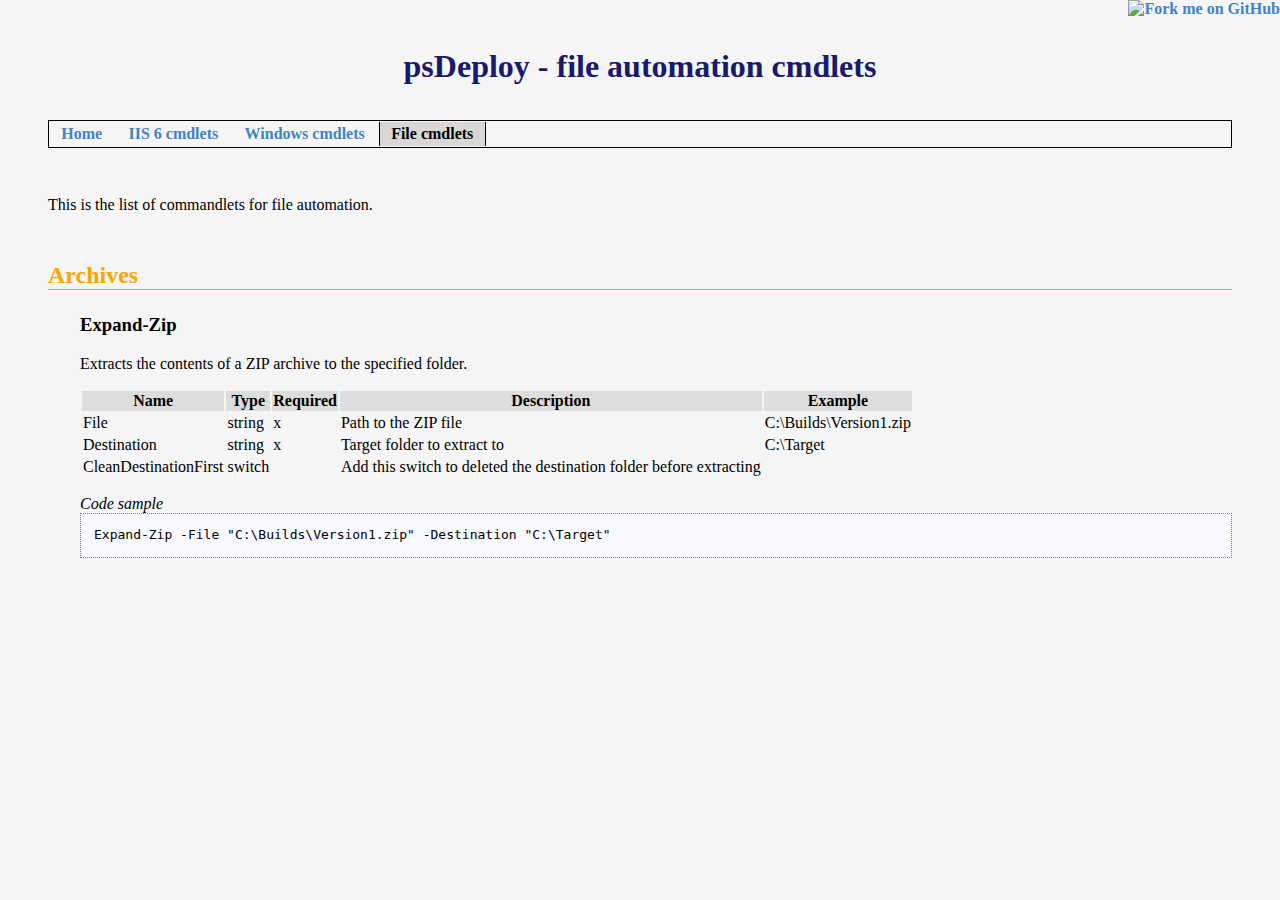
==== file-cmdlets.html @ 04f70884 "Migrated all wiki pages to gh-pages (basic formatting)" ====
<html>

	<head>
		<title>psDeploy - File automation cmdlets</title>
		<link type="text/css" rel="stylesheet" href="style.css"/>
		<link type="text/css" rel="stylesheet" href="header.css"/>
		<link type="text/css" rel="stylesheet" href="scripts/prettify/prettify.css" />
		<script type="text/javascript" src="scripts/prettify/prettify.js"></script>
	</head>
	
	<body onload="prettyPrint()">

		<a href="http://github.com/rprieto/psDeploy">
			<img style="position: absolute; top: 0; right: 0; border: 0;" src="http://s3.amazonaws.com/github/ribbons/forkme_right_darkblue_121621.png" alt="Fork me on GitHub" />
		</a> 

		<div id="header">
			<div id="header-title">
				<h1>psDeploy - file automation cmdlets</h1>
			</div>
			<div id="header-menu">
				<ul>
					<li><a href="index.html" class="first">Home</a></li>
					<li><a href="iis-6-cmdlets.html">IIS 6 cmdlets</a></li>
					<li><a href="windows-cmdlets.html">Windows cmdlets</a></li>
					<li><span class="current">File cmdlets</span></li>
				</ul>
			</div>
		</div>
	
		<p style="margin-top: 3em;">
			This is the list of commandlets for file automation. <br />
		</p>
	
		<h2>Archives</h2>
		
		<div class="section">
		
			<h3>Expand-Zip</h3>
			
			<p>Extracts the contents of a <span class="caps">ZIP</span> archive to the specified folder.</p>
			
			<table>
				<tr style="background:#ddd;">
					<th>Name </th>
					<th>Type </th>
					<th>Required </th>
					<th>Description </th>
					<th>Example </th>
				</tr>
				<tr>
					<td> File </td>
					<td> string </td>
					<td> x </td>
					<td> Path to the <span class="caps">ZIP</span> file </td>
					<td> C:\Builds\Version1.zip </td>
				</tr>
				<tr>
					<td> Destination </td>
					<td> string </td>
					<td> x </td>
					<td> Target folder to extract to </td>
					<td> C:\Target </td>
				</tr>
				<tr>
					<td> CleanDestinationFirst </td>
					<td> switch </td>
					<td>   </td>
					<td> Add this switch to deleted the destination folder before extracting </td>
					<td>  </td>
				</tr>
			</table>
			
			<div class="sample">
				Code sample
				<pre class="prettyprint">
Expand-Zip -File "C:\Builds\Version1.zip" -Destination "C:\Target"
				</pre>
			</div>
			
		</div>
			
	</body>
	
</html>
---- style.css ----
body
{
	background-color: whitesmoke;
	margin: 3em;
	padding: 0px;
}

#content
{
	/*margin: 3em;*/
}

h1
{
	color: midnightblue;
}

h2
{
	color:orange;
	margin-top: 2em;
	margin-bottom: 1em;
	border-bottom: 1px solid orange;
}

.section
{
	margin-left: 2em;
}

a
{
	color: #4183C4;
	font-weight: bold;
	text-decoration: none;
	cursor: hand;
	margin: 0px;
}

img#logo
{
	width: 64px;
	height: 64px;
	vertical-align: middle;
}

span.console
{
	background-color: lightgray;
	color: black;
	border: 1px solid darkgray;
	font-family: monospace;
}

pre.prettyprint
{
	background-color: ghostwhite;
	border: 1px dotted gray !important;
	padding: 1em !important;
	padding-bottom: 0em !important;
}

div.sample
{
	font-style: italic;
	margin-top: 1em;
}

div .sample pre.prettyprint
{
	font-style: normal;
	margin-top: 0em !important;
}

blockquote
{
	background-color: ghostwhite;
	border: 1px dotted gray;
	padding: 1em;
	padding-bottom: 0em;
}
---- header.css ----
#header-title
{
	margin-top: 1em;
	height: 4.5em;
	vertical-align: middle;
	text-align: center;
}

#header-menu ul
{
	display: block;
	margin: 0em;
	padding: 0em;
	font-size: 1em;
	font-weight: normal;
	border: 1px solid black;
}

#header-menu li
{
	display: table-cell;
	position: relative;
	margin: 0em;
	padding: 0em;
	list-style-type: none;
	font-weight: bold;
}

#header-menu li a
{
	cursor: hand;
	text-decoration: none;
	color: #4183C4;
}

#header-menu .current,
#header-menu li a
{
	padding: 0.2em 0.7em;
	display: block;
	border-left: 1px solid whitesmoke;
	border-right: 1px solid whitesmoke;
	margin: 1px;
}

#header-menu .current,
#header-menu li a:hover
{
	background-image: url('images/menubackground.png');
	border-left: 1px solid black;
	border-right: 1px solid black;
	color: black;
}

#header-menu .first
{
	border-left: 0px !important;
}
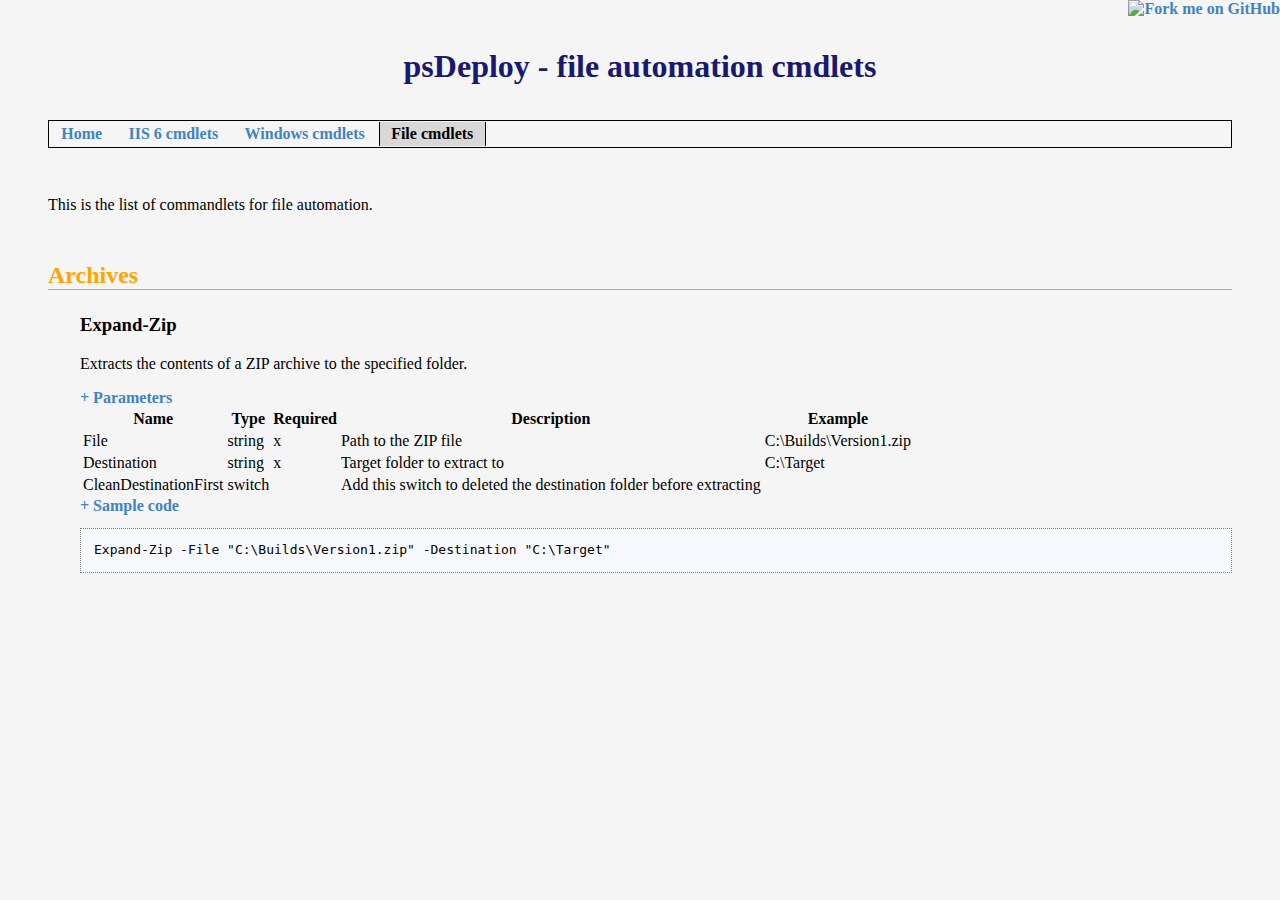
==== commit 1bf5144c: "Simplified parameter table" ====
--- a/file-cmdlets.html
+++ b/file-cmdlets.html
@@ -2,13 +2,18 @@
 
 	<head>
 		<title>psDeploy - File automation cmdlets</title>
+		
 		<link type="text/css" rel="stylesheet" href="style.css"/>
 		<link type="text/css" rel="stylesheet" href="header.css"/>
-		<link type="text/css" rel="stylesheet" href="scripts/prettify/prettify.css" />
-		<script type="text/javascript" src="scripts/prettify/prettify.js"></script>
+		<link type="text/css" rel="stylesheet" href="cmdlets.css"/>
+		<link type="text/css" rel="stylesheet" href="prettify/prettify.css" />
+		
+		<script type="text/javascript" src="prettify/prettify.js"></script>
+		<script type="text/javascript" src="http://ajax.googleapis.com/ajax/libs/jquery/1.4.2/jquery.min.js"></script>
+		<script type="text/javascript" src="cmdlets.js"></script>
 	</head>
 	
-	<body onload="prettyPrint()">
+	<body>
 
 		<a href="http://github.com/rprieto/psDeploy">
 			<img style="position: absolute; top: 0; right: 0; border: 0;" src="http://s3.amazonaws.com/github/ribbons/forkme_right_darkblue_121621.png" alt="Fork me on GitHub" />
@@ -39,47 +44,50 @@
 			<h3>Expand-Zip</h3>
 			
 			<p>Extracts the contents of a <span class="caps">ZIP</span> archive to the specified folder.</p>
+		
+			<div>
+				<a class="collapsible-header" href="#">+ Parameters</a>
+				<table class="cmdlet-parameters collapsible">
+					<tr>
+						<th>Name</th>
+						<th>Type</th>
+						<th>Required</th>
+						<th>Description</th>
+						<th>Example</th>
+					</tr>
+					<tr>
+						<td>File</td>
+						<td>string</td>
+						<td>x</td>
+						<td>Path to the ZIP file</td>
+						<td>C:\Builds\Version1.zip</td>
+					</tr>
+					<tr>
+						<td>Destination</td>
+						<td>string</td>
+						<td>x</td>
+						<td>Target folder to extract to</td>
+						<td>C:\Target</td>
+					</tr>
+					<tr>
+						<td>CleanDestinationFirst</td>
+						<td>switch</td>
+						<td></td>
+						<td>Add this switch to deleted the destination folder before extracting</td>
+						<td></td>
+					</tr>
+				</table>
+			</div>
 			
-			<table>
-				<tr style="background:#ddd;">
-					<th>Name </th>
-					<th>Type </th>
-					<th>Required </th>
-					<th>Description </th>
-					<th>Example </th>
-				</tr>
-				<tr>
-					<td> File </td>
-					<td> string </td>
-					<td> x </td>
-					<td> Path to the <span class="caps">ZIP</span> file </td>
-					<td> C:\Builds\Version1.zip </td>
-				</tr>
-				<tr>
-					<td> Destination </td>
-					<td> string </td>
-					<td> x </td>
-					<td> Target folder to extract to </td>
-					<td> C:\Target </td>
-				</tr>
-				<tr>
-					<td> CleanDestinationFirst </td>
-					<td> switch </td>
-					<td>   </td>
-					<td> Add this switch to deleted the destination folder before extracting </td>
-					<td>  </td>
-				</tr>
-			</table>
-			
-			<div class="sample">
-				Code sample
-				<pre class="prettyprint">
+			<div>
+				<a class="collapsible-header" href="#">+ Sample code</a>
+				<pre class="prettyprint collapsible">
 Expand-Zip -File "C:\Builds\Version1.zip" -Destination "C:\Target"
 				</pre>
 			</div>
 			
 		</div>
-			
+		
 	</body>
 	
 </html>
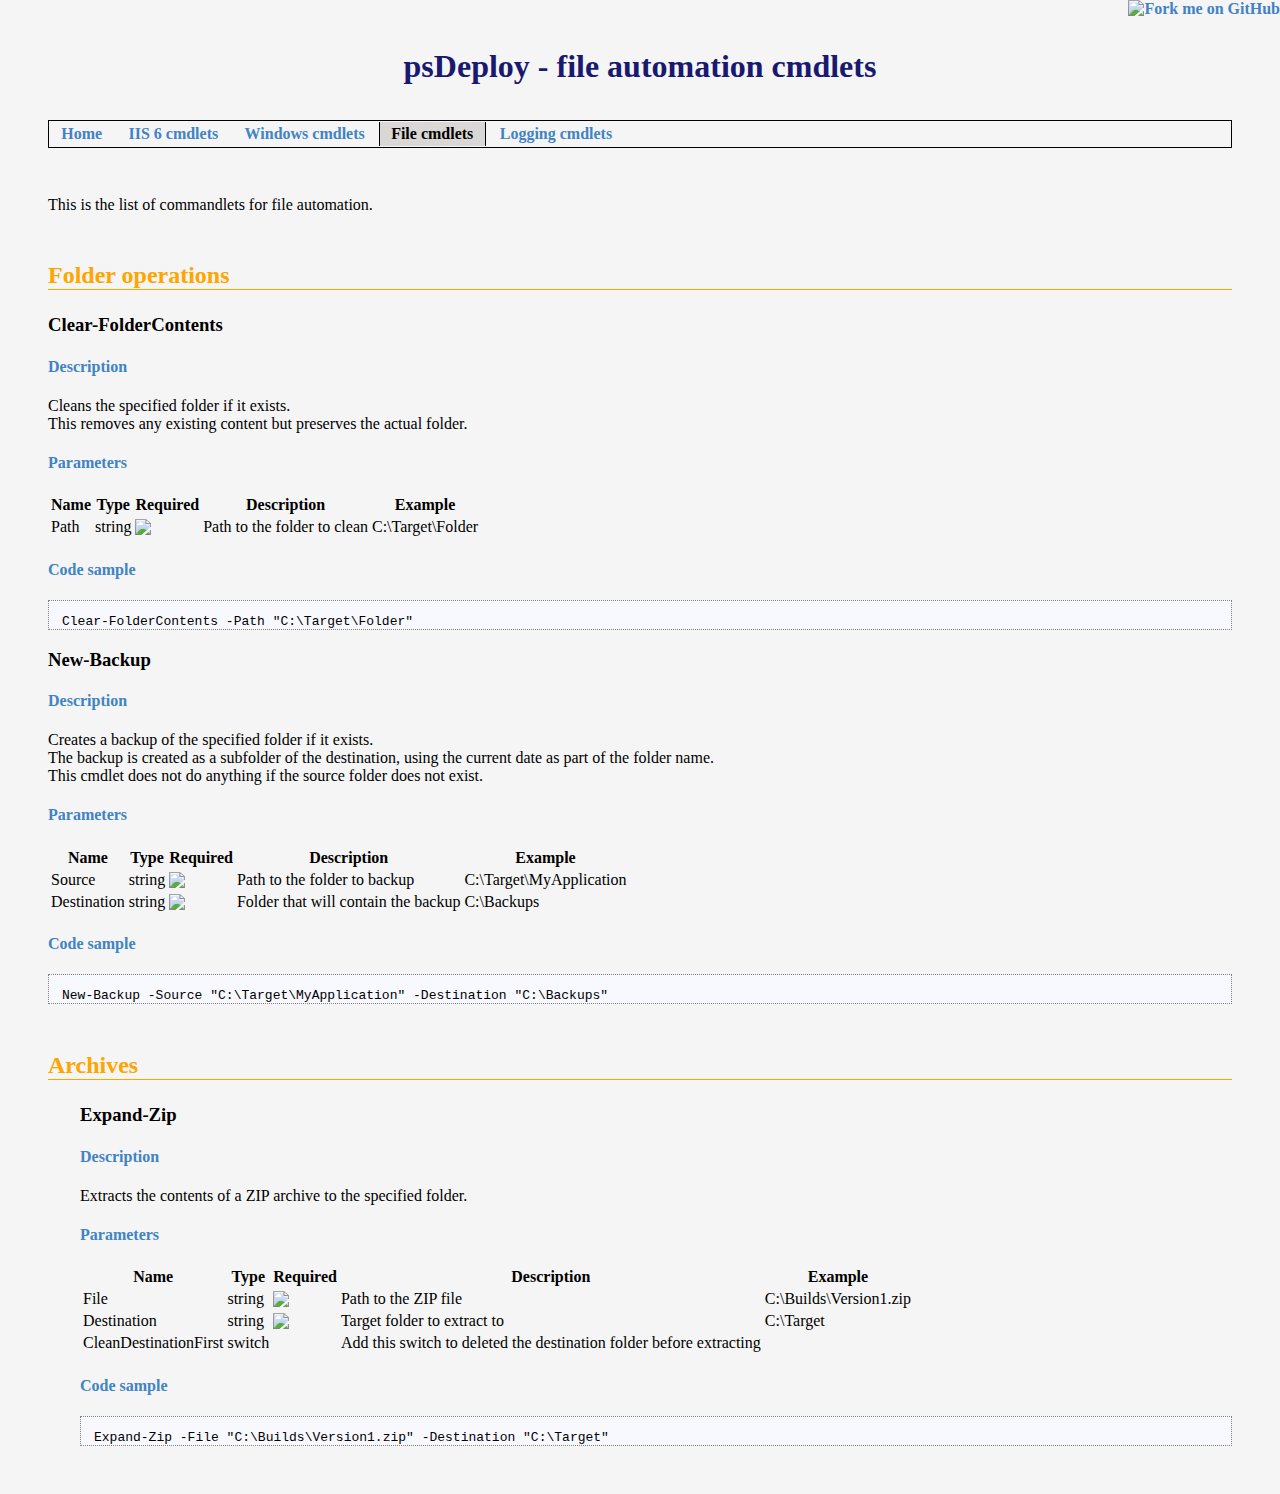
==== commit 9901c894: "Added help for new file/folder commandlets" ====
--- a/file-cmdlets.html
+++ b/file-cmdlets.html
@@ -6,10 +6,12 @@
 		<link type="text/css" rel="stylesheet" href="style.css"/>
 		<link type="text/css" rel="stylesheet" href="header.css"/>
 		<link type="text/css" rel="stylesheet" href="cmdlets.css"/>
-		<link type="text/css" rel="stylesheet" href="prettify/prettify.css" />
+		<link type="text/css" rel="stylesheet" href="external/prettify/prettify.css" />
+		<link type="text/css" rel="stylesheet" href="external/jqueryui/css/ui-lightness/jquery-ui-1.8.custom.css" />
 		
-		<script type="text/javascript" src="prettify/prettify.js"></script>
-		<script type="text/javascript" src="http://ajax.googleapis.com/ajax/libs/jquery/1.4.2/jquery.min.js"></script>
+		<script type="text/javascript" src="external/prettify/prettify.js"></script>
+		<script type="text/javascript" src="external/jquery/jquery-1.4.2.min.js"></script>
+		<script type="text/javascript" src="external/jqueryui/js/jquery-ui-1.8.custom.min.js"></script>
 		<script type="text/javascript" src="cmdlets.js"></script>
 	</head>
 	
@@ -29,6 +31,7 @@
 					<li><a href="iis-6-cmdlets.html">IIS 6 cmdlets</a></li>
 					<li><a href="windows-cmdlets.html">Windows cmdlets</a></li>
 					<li><span class="current">File cmdlets</span></li>
+					<li><a href="logging-cmdlets.html">Logging cmdlets</a></li>
 				</ul>
 			</div>
 		</div>
@@ -37,53 +40,131 @@
 			This is the list of commandlets for file automation. <br />
 		</p>
 	
+		<h2>Folder operations</h2>
+	
+			<h3>Clear-FolderContents</h3>
+			
+			<div class="accordion">
+				<h4><a href="#">Description</a></h4>
+				<div>
+					Cleans the specified folder if it exists. <br />
+					This removes any existing content but preserves the actual folder.
+				</div>
+				<h4><a href="#">Parameters</a></h4>
+				<div>
+					<table class="cmdlet-parameters">
+						<tr>
+							<th>Name</th>
+							<th>Type</th>
+							<th>Required</th>
+							<th>Description</th>
+							<th>Example</th>
+						</tr>
+						<tr>
+							<td>Path</td>
+							<td>string</td>
+							<td><img src="tick.png" /></td>
+							<td>Path to the folder to clean</td>
+							<td>C:\Target\Folder</td>
+						</tr>
+					</table>
+				</div>
+				<h4><a href="#">Code sample</a></h4>
+				<div>
+					<pre class="prettyprint code-sample">Clear-FolderContents -Path "C:\Target\Folder"</pre>
+				</div>
+			</div>	
+
+			<h3>New-Backup</h3>
+			
+			<div class="accordion">
+				<h4><a href="#">Description</a></h4>
+				<div>
+					Creates a backup of the specified folder if it exists.<br />
+					The backup is created as a subfolder of the destination, using the current date as part of the folder name. <br />
+					This cmdlet does not do anything if the source folder does not exist.
+				</div>
+				<h4><a href="#">Parameters</a></h4>
+				<div>
+					<table class="cmdlet-parameters">
+						<tr>
+							<th>Name</th>
+							<th>Type</th>
+							<th>Required</th>
+							<th>Description</th>
+							<th>Example</th>
+						</tr>
+						<tr>
+							<td>Source</td>
+							<td>string</td>
+							<td><img src="tick.png" /></td>
+							<td>Path to the folder to backup</td>
+							<td>C:\Target\MyApplication</td>
+						</tr>
+						<tr>
+							<td>Destination</td>
+							<td>string</td>
+							<td><img src="tick.png" /></td>
+							<td>Folder that will contain the backup</td>
+							<td>C:\Backups</td>
+						</tr>					</table>
+				</div>
+				<h4><a href="#">Code sample</a></h4>
+				<div>
+					<pre class="prettyprint code-sample">New-Backup -Source "C:\Target\MyApplication" -Destination "C:\Backups"</pre>
+				</div>
+			</div>	
+			
+		</div>
+	
 		<h2>Archives</h2>
 		
 		<div class="section">
 		
 			<h3>Expand-Zip</h3>
 			
-			<p>Extracts the contents of a <span class="caps">ZIP</span> archive to the specified folder.</p>
-		
-			<div>
-				<a class="collapsible-header" href="#">+ Parameters</a>
-				<table class="cmdlet-parameters collapsible">
-					<tr>
-						<th>Name</th>
-						<th>Type</th>
-						<th>Required</th>
-						<th>Description</th>
-						<th>Example</th>
-					</tr>
-					<tr>
-						<td>File</td>
-						<td>string</td>
-						<td>x</td>
-						<td>Path to the ZIP file</td>
-						<td>C:\Builds\Version1.zip</td>
-					</tr>
-					<tr>
-						<td>Destination</td>
-						<td>string</td>
-						<td>x</td>
-						<td>Target folder to extract to</td>
-						<td>C:\Target</td>
-					</tr>
-					<tr>
-						<td>CleanDestinationFirst</td>
-						<td>switch</td>
-						<td></td>
-						<td>Add this switch to deleted the destination folder before extracting</td>
-						<td></td>
-					</tr>
-				</table>
-			</div>
-			
-			<div>
-				<a class="collapsible-header" href="#">+ Sample code</a>
-				<pre class="prettyprint collapsible">
-Expand-Zip -File "C:\Builds\Version1.zip" -Destination "C:\Target"
-				</pre>
+			<div class="accordion">
+				<h4><a href="#">Description</a></h4>
+				<div>
+					Extracts the contents of a ZIP archive to the specified folder.
+				</div>
+				<h4><a href="#">Parameters</a></h4>
+				<div>
+					<table class="cmdlet-parameters">
+						<tr>
+							<th>Name</th>
+							<th>Type</th>
+							<th>Required</th>
+							<th>Description</th>
+							<th>Example</th>
+						</tr>
+						<tr>
+							<td>File</td>
+							<td>string</td>
+							<td><img src="tick.png" /></td>
+							<td>Path to the ZIP file</td>
+							<td>C:\Builds\Version1.zip</td>
+						</tr>
+						<tr>
+							<td>Destination</td>
+							<td>string</td>
+							<td><img src="tick.png" /></td>
+							<td>Target folder to extract to</td>
+							<td>C:\Target</td>
+						</tr>
+						<tr>
+							<td>CleanDestinationFirst</td>
+							<td>switch</td>
+							<td></td>
+							<td>Add this switch to deleted the destination folder before extracting</td>
+							<td></td>
+						</tr>
+					</table>
+				</div>
+				<h4><a href="#">Code sample</a></h4>
+				<div>
+					<pre class="prettyprint code-sample">Expand-Zip -File "C:\Builds\Version1.zip" -Destination "C:\Target"</pre>
+				</div>
 			</div>
 			
 		</div>
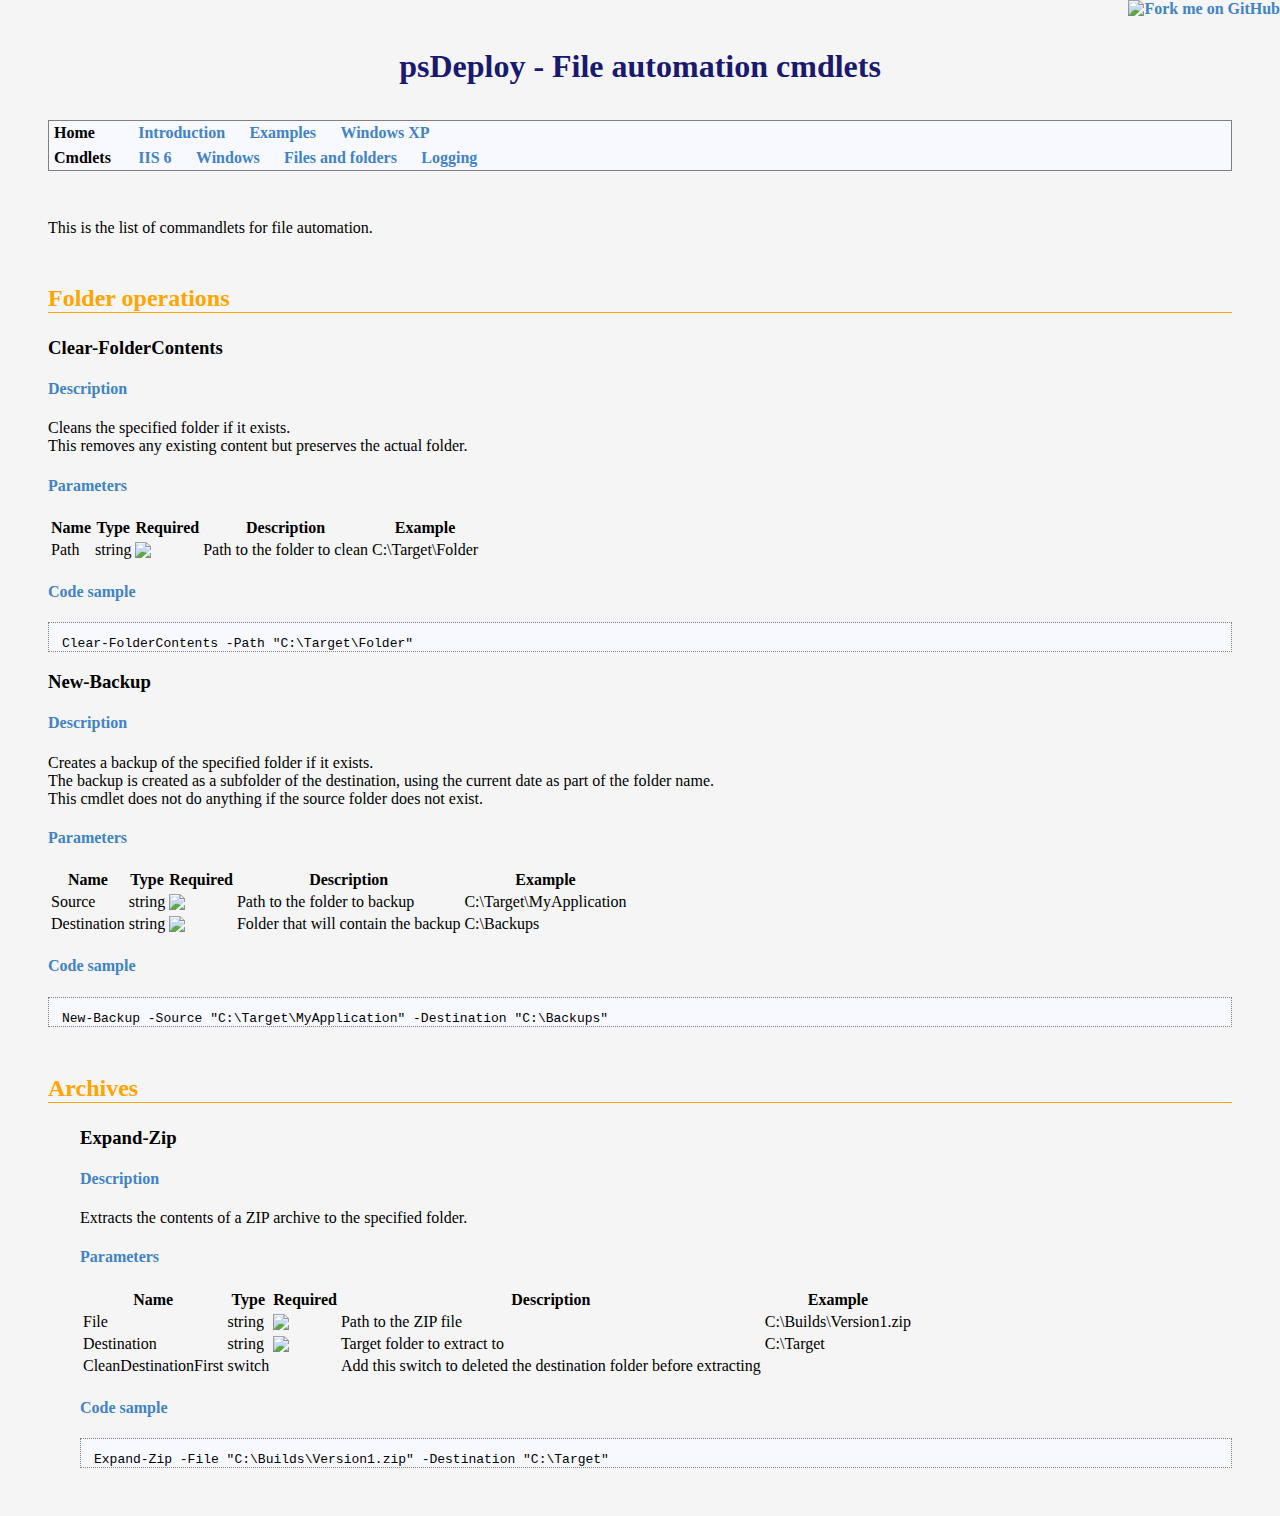
==== commit bfcbd73b: "Created 2 level menu, updated all pages. Top level needs to be updatedwith real links when new pages" ====
--- a/file-cmdlets.html
+++ b/file-cmdlets.html
@@ -2,6 +2,7 @@
 
 	<head>
 		<title>psDeploy - File automation cmdlets</title>
+		<meta name="description" content="Powershell cmdlets to automate file and folder operations during deployments" />
 		
 		<link type="text/css" rel="stylesheet" href="style.css"/>
 		<link type="text/css" rel="stylesheet" href="header.css"/>
@@ -23,15 +24,21 @@
 
 		<div id="header">
 			<div id="header-title">
-				<h1>psDeploy - file automation cmdlets</h1>
+				<h1>psDeploy - File automation cmdlets</h1>
 			</div>
 			<div id="header-menu">
-				<ul>
-					<li><a href="index.html" class="first">Home</a></li>
-					<li><a href="iis-6-cmdlets.html">IIS 6 cmdlets</a></li>
-					<li><a href="windows-cmdlets.html">Windows cmdlets</a></li>
-					<li><span class="current">File cmdlets</span></li>
-					<li><a href="logging-cmdlets.html">Logging cmdlets</a></li>
+				<ul id="top">
+					<li class="title">Home</li>
+					<li><a href="index.html">Introduction</a></li>
+					<li><a href="examples.html">Examples</a></li>
+					<li><a href="windows-xp.html">Windows XP</a></li>
+				</ul>
+				<ul id="bottom">
+					<li class="title">Cmdlets</li>
+					<li><a href="iis-6-cmdlets.html">IIS 6</a></li>
+					<li><a href="windows-cmdlets.html">Windows</a></li>
+					<li><span class="current">Files and folders</span></li>
+					<li><a href="logging-cmdlets.html">Logging</a></li>
 				</ul>
 			</div>
 		</div>
--- a/header.css
+++ b/header.css
@@ -14,7 +14,18 @@
 	padding: 0em;
 	font-size: 1em;
 	font-weight: normal;
-	border: 1px solid black;
+	background-color: ghostwhite;
+	border: 1px solid gray;
+}
+
+#header-menu #top
+{
+	border-bottom: none;
+}
+
+#header-menu #bottom
+{
+	border-top: none;
 }
 
 #header-menu li
@@ -27,11 +38,16 @@
 	font-weight: bold;
 }
 
+#header-menu li.title
+{
+	width: 4.5em;
+	padding-left: 5px;
+}
+
 #header-menu li a
 {
 	cursor: hand;
 	text-decoration: none;
-	color: #4183C4;
 }
 
 #header-menu .current,
@@ -39,22 +55,19 @@
 {
 	padding: 0.2em 0.7em;
 	display: block;
-	border-left: 1px solid whitesmoke;
-	border-right: 1px solid whitesmoke;
-	margin: 1px;
+	border-left: 1px solid ghostwhite;
+	border-right: 1px solid ghostwhite;
+	margin-right: 0px;
+	color: #4183C4;
 }
 
 #header-menu .current,
 #header-menu li a:hover
 {
-	background-image: url('images/menubackground.png');
-	border-left: 1px solid black;
-	border-right: 1px solid black;
-	color: black;
+	background-image: url('menubackground.png');
 }
 
 #header-menu .first
 {
 	border-left: 0px !important;
 }
-
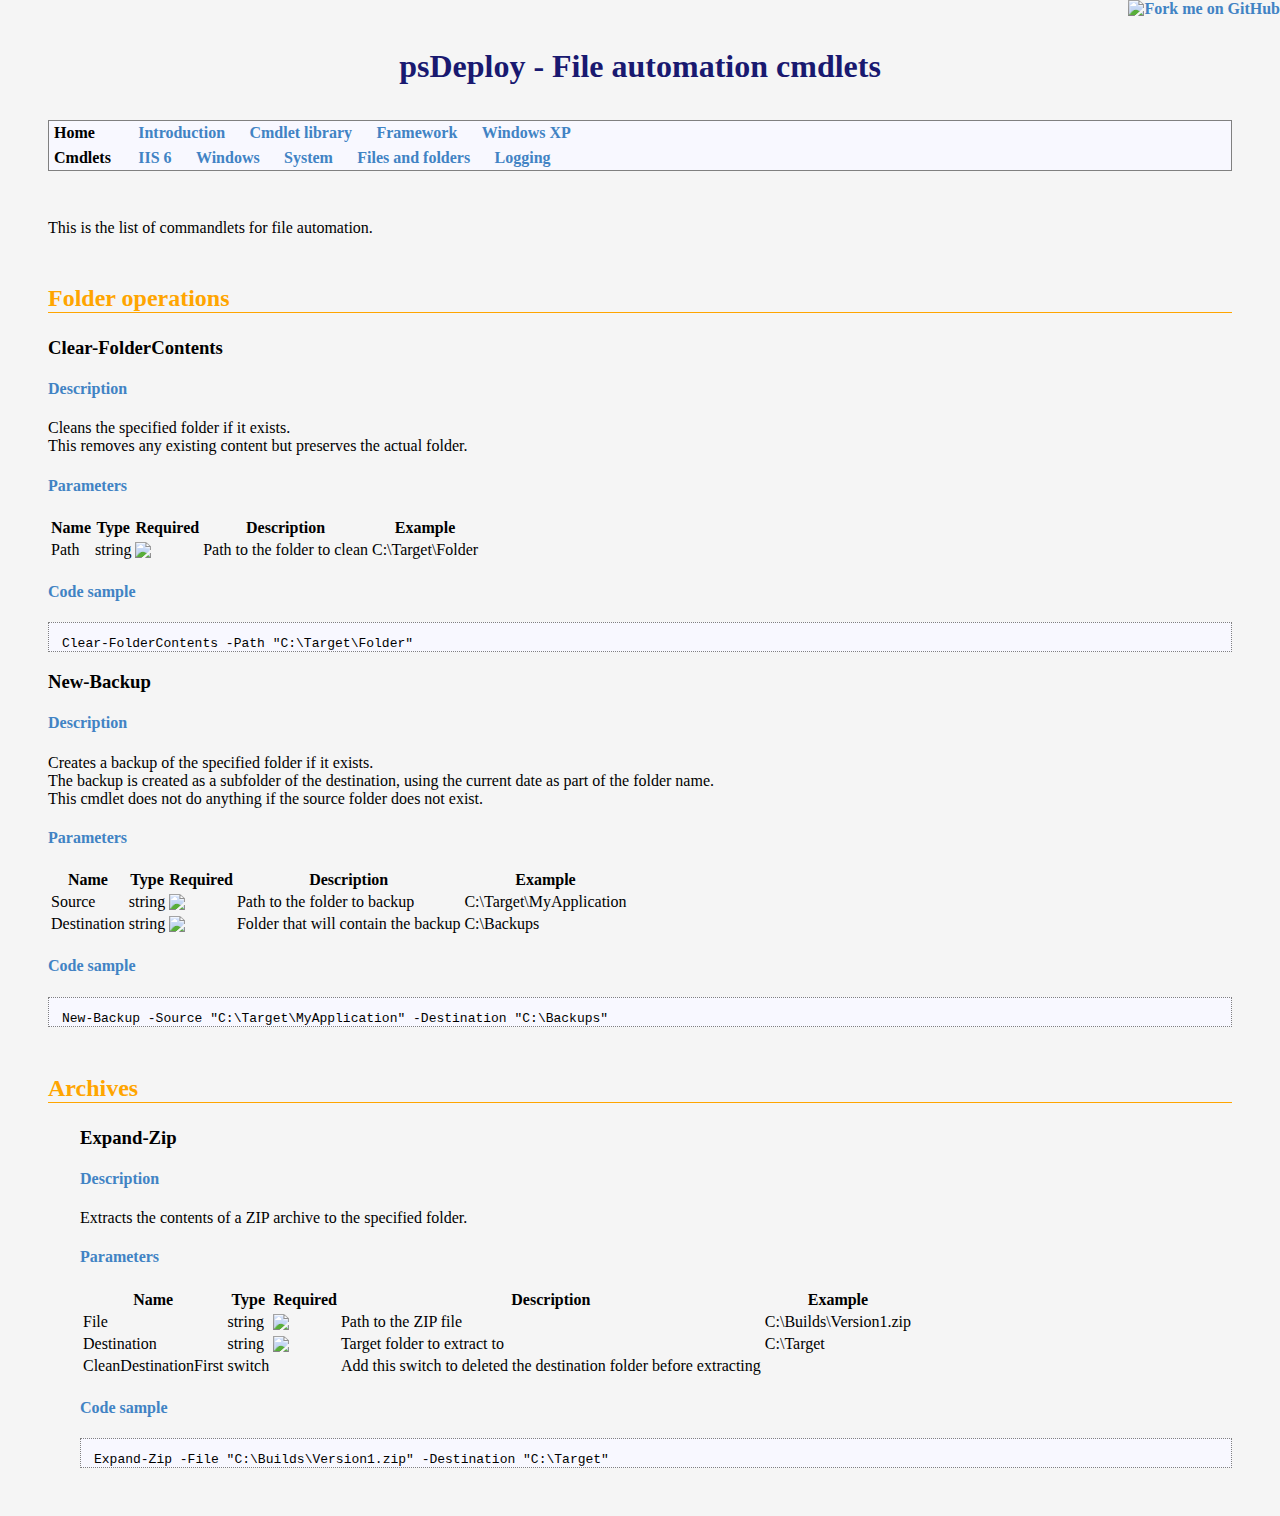
==== commit a058561f: "Added framework documentation, updates all links and homepage" ====
--- a/file-cmdlets.html
+++ b/file-cmdlets.html
@@ -30,13 +30,15 @@
 				<ul id="top">
 					<li class="title">Home</li>
 					<li><a href="index.html">Introduction</a></li>
-					<li><a href="examples.html">Examples</a></li>
-					<li><a href="windows-xp.html">Windows XP</a></li>
+					<li><a href="cmdlet-library.html">Cmdlet library</a></li>
+					<li><a href="framework.html">Framework</a></li>
+					<li><a href="powershell-2-on-windows-xp-sp2.html">Windows XP</a></li>
 				</ul>
 				<ul id="bottom">
 					<li class="title">Cmdlets</li>
 					<li><a href="iis-6-cmdlets.html">IIS 6</a></li>
 					<li><a href="windows-cmdlets.html">Windows</a></li>
+					<li><a href="system-cmdlets.html">System</a></li>
 					<li><span class="current">Files and folders</span></li>
 					<li><a href="logging-cmdlets.html">Logging</a></li>
 				</ul>
